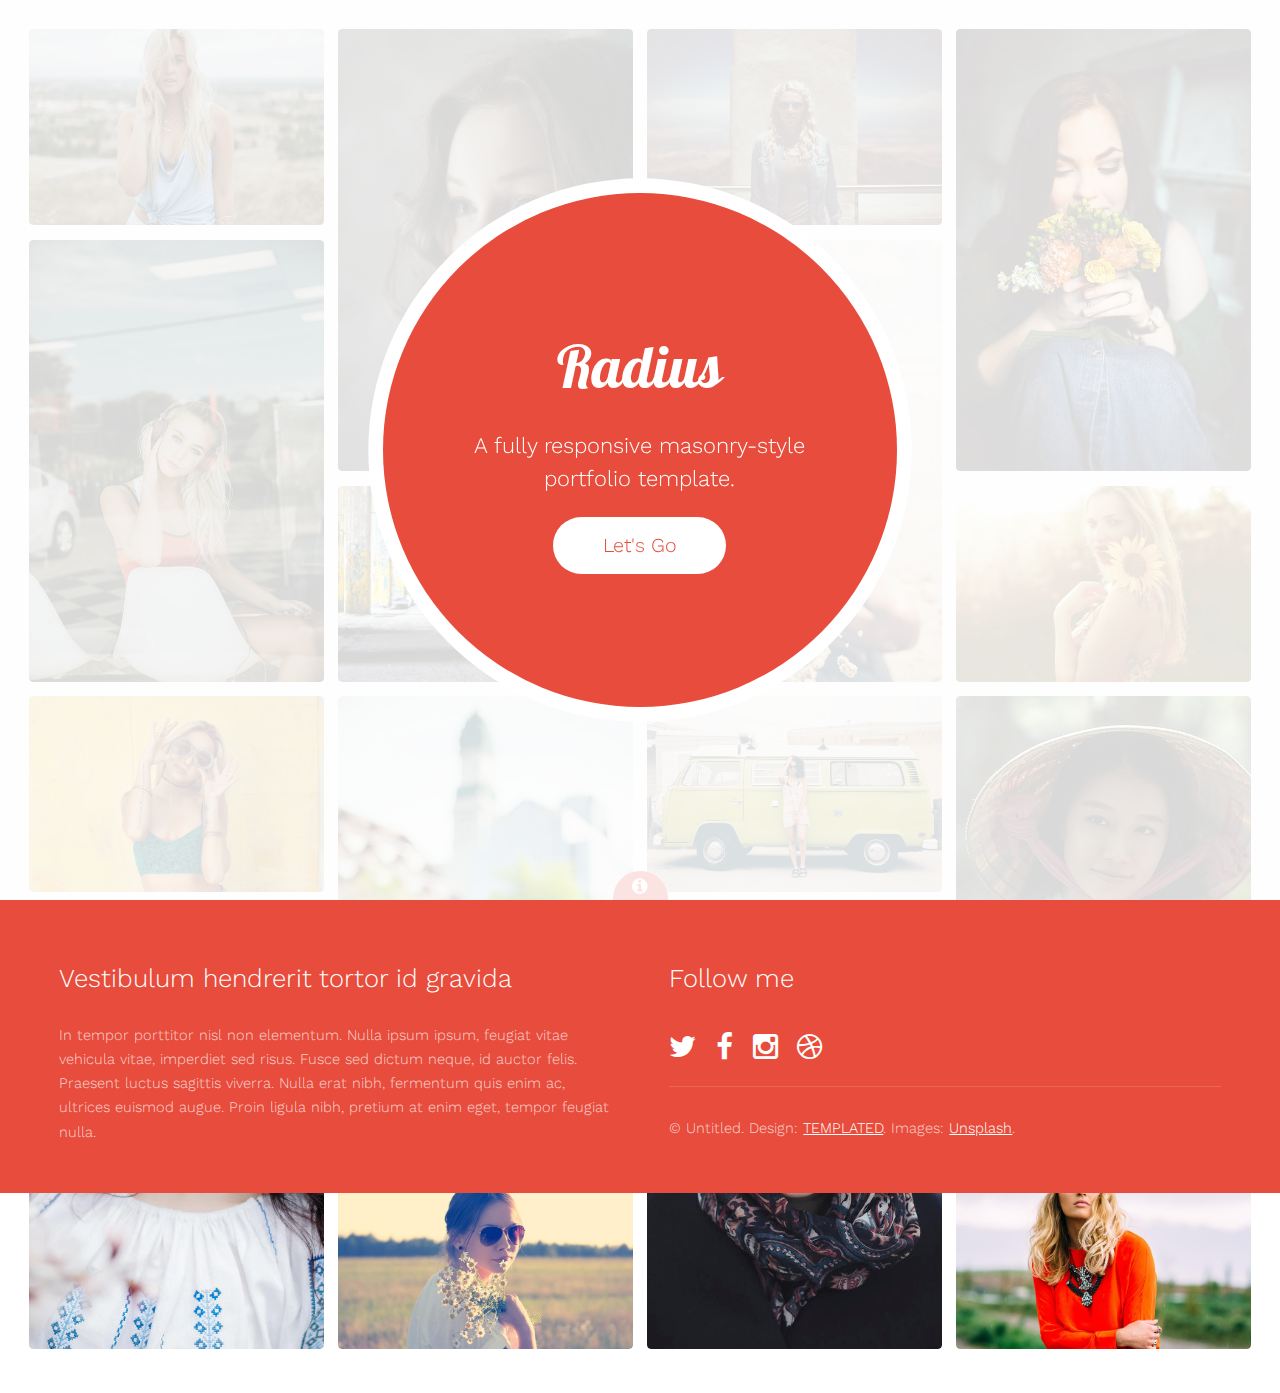
==== testweb/index.html @ 7a3df58a "add testweb" ====
<!DOCTYPE HTML>
<!--
	Radius by TEMPLATED
	templated.co @templatedco
	Released for free under the Creative Commons Attribution 3.0 license (templated.co/license)
-->
<html>
	<head>
		<title>Radius by TEMPLATED</title>
		<meta charset="utf-8" />
		<meta name="viewport" content="width=device-width, initial-scale=1" />
		<link rel="stylesheet" href="assets/css/main.css" />
	</head>
	<body>

		<!-- Header -->
			<header id="header">
				<div class="inner">
					<div class="content">
						<h1>Radius</h1>
						<h2>A fully responsive masonry-style<br />
						portfolio template.</h2>
						<a href="#" class="button big alt"><span>Let's Go</span></a>
					</div>
					<a href="#" class="button hidden"><span>Let's Go</span></a>
				</div>
			</header>

		<!-- Main -->
			<div id="main">
				<div class="inner">
					<div class="columns">

						<!-- Column 1 (horizontal, vertical, horizontal, vertical) -->
							<div class="image fit">
								<a href="detail1.html"><img src="images/pic01.jpg" alt="" /></a>
							</div>
							<div class="image fit">
								<a href="detail1.html"><img src="images/pic02.jpg" alt="" /></a>
							</div>
							<div class="image fit">
								<a href="detail1.html"><img src="images/pic03.jpg" alt="" /></a>
							</div>
							<div class="image fit">
								<a href="detail1.html"><img src="images/pic04.jpg" alt="" /></a>
							</div>

						<!-- Column 2 (vertical, horizontal, vertical, horizontal) -->
							<div class="image fit">
								<a href="detail1.html"><img src="images/pic06.jpg" alt="" /></a>
							</div>
							<div class="image fit">
								<a href="detail1.html"><img src="images/pic05.jpg" alt="" /></a>
							</div>
							<div class="image fit">
								<a href="detail1.html"><img src="images/pic08.jpg" alt="" /></a>
							</div>
							<div class="image fit">
								<a href="detail1.html"><img src="images/pic07.jpg" alt="" /></a>
							</div>

						<!-- Column 3 (horizontal, vertical, horizontal, vertical) -->
							<div class="image fit">
								<a href="detail1.html"><img src="images/pic09.jpg" alt="" /></a>
							</div>
							<div class="image fit">
								<a href="detail1.html"><img src="images/pic12.jpg" alt="" /></a>
							</div>
							<div class="image fit">
								<a href="detail1.html"><img src="images/pic11.jpg" alt="" /></a>
							</div>
							<div class="image fit">
								<a href="detail1.html"><img src="images/pic10.jpg" alt="" /></a>
							</div>

						<!-- Column 4 (vertical, horizontal, vertical, horizontal) -->
							<div class="image fit">
								<a href="detail1.html"><img src="images/pic13.jpg" alt="" /></a>
							</div>
							<div class="image fit">
								<a href="detail1.html"><img src="images/pic14.jpg" alt="" /></a>
							</div>
							<div class="image fit">
								<a href="detail1.html"><img src="images/pic15.jpg" alt="" /></a>
							</div>
							<div class="image fit">
								<a href="detail1.html"><img src="images/pic16.jpg" alt="" /></a>
							</div>

					</div>
				</div>
			</div>

		<!-- Footer -->
			<footer id="footer">
				<a href="#" class="info fa fa-info-circle"><span>About</span></a>
				<div class="inner">
					<div class="content">
						<h3>Vestibulum hendrerit tortor id gravida</h3>
						<p>In tempor porttitor nisl non elementum. Nulla ipsum ipsum, feugiat vitae vehicula vitae, imperdiet sed risus. Fusce sed dictum neque, id auctor felis. Praesent luctus sagittis viverra. Nulla erat nibh, fermentum quis enim ac, ultrices euismod augue. Proin ligula nibh, pretium at enim eget, tempor feugiat nulla.</p>
					</div>
					<div class="copyright">
						<h3>Follow me</h3>
						<ul class="icons">
							<li><a href="#" class="icon fa-twitter"><span class="label">Twitter</span></a></li>
							<li><a href="#" class="icon fa-facebook"><span class="label">Facebook</span></a></li>
							<li><a href="#" class="icon fa-instagram"><span class="label">Instagram</span></a></li>
							<li><a href="#" class="icon fa-dribbble"><span class="label">Dribbble</span></a></li>
						</ul>
						&copy; Untitled. Design: <a href="https://templated.co">TEMPLATED</a>. Images: <a href="https://unsplash.com/">Unsplash</a>.
					</div>
				</div>
			</footer>

		<!-- Scripts -->
			<script src="assets/js/jquery.min.js"></script>
			<script src="assets/js/skel.min.js"></script>
			<script src="assets/js/util.js"></script>
			<script src="assets/js/main.js"></script>

	</body>
</html>
---- testweb/assets/css/main.css ----
@import url(font-awesome.min.css);
@import url(https://fonts.googleapis.com/css?family=Pattaya|Work+Sans:400,200,300);

/*
	Radius by TEMPLATED
	templated.co @templatedco
	Released for free under the Creative Commons Attribution 3.0 license (templated.co/license)
*/

/* Reset */

	html, body, div, span, applet, object, iframe, h1, h2, h3, h4, h5, h6, p, blockquote, pre, a, abbr, acronym, address, big, cite, code, del, dfn, em, img, ins, kbd, q, s, samp, small, strike, strong, sub, sup, tt, var, b, u, i, center, dl, dt, dd, ol, ul, li, fieldset, form, label, legend, table, caption, tbody, tfoot, thead, tr, th, td, article, aside, canvas, details, embed, figure, figcaption, footer, header, hgroup, menu, nav, output, ruby, section, summary, time, mark, audio, video {
		margin: 0;
		padding: 0;
		border: 0;
		font-size: 100%;
		font: inherit;
		vertical-align: baseline;
	}

	article, aside, details, figcaption, figure, footer, header, hgroup, menu, nav, section {
		display: block;
	}

	body {
		line-height: 1;
	}

	ol, ul {
		list-style: none;
	}

	blockquote, q {
		quotes: none;
	}

	blockquote:before, blockquote:after, q:before, q:after {
		content: '';
		content: none;
	}

	table {
		border-collapse: collapse;
		border-spacing: 0;
	}

	body {
		-webkit-text-size-adjust: none;
	}

/* Box Model */

	*, *:before, *:after {
		-moz-box-sizing: border-box;
		-webkit-box-sizing: border-box;
		box-sizing: border-box;
	}

/* Basic */

	@-ms-viewport {
		width: device-width;
	}

	@media screen and (max-width: 480px) {

		html, body {
			min-width: 320px;
		}

	}

	body {
		background: #fff;
	}

		body.is-loading *, body.is-loading *:before, body.is-loading *:after {
			-moz-animation: none !important;
			-webkit-animation: none !important;
			-ms-animation: none !important;
			animation: none !important;
			-moz-transition: none !important;
			-webkit-transition: none !important;
			-ms-transition: none !important;
			transition: none !important;
		}

/* Type */

	body {
		background-color: #fff;
		color: #444;
	}

	body, input, select, textarea {
		font-family: "Work Sans", sans-serif;
		font-size: 13pt;
		font-weight: 300;
		line-height: 1.65;
	}

		@media screen and (max-width: 1680px) {

			body, input, select, textarea {
				font-size: 11pt;
			}

		}

		@media screen and (max-width: 1280px) {

			body, input, select, textarea {
				font-size: 11pt;
			}

		}

		@media screen and (max-width: 980px) {

			body, input, select, textarea {
				font-size: 12pt;
			}

		}

		@media screen and (max-width: 736px) {

			body, input, select, textarea {
				font-size: 12pt;
			}

		}

		@media screen and (max-width: 480px) {

			body, input, select, textarea {
				font-size: 12pt;
			}

		}

	a {
		text-decoration: underline;
		outline: 0;
	}

		a:hover {
			text-decoration: none;
		}

	strong, b {
		font-weight: 300;
	}

	em, i {
		font-style: italic;
	}

	p {
		margin: 0 0 2em 0;
	}

	h1, h2, h3, h4, h5, h6 {
		font-weight: 300;
		line-height: 1.5;
		margin: 0 0 1em 0;
	}

		h1 a, h2 a, h3 a, h4 a, h5 a, h6 a {
			color: inherit;
			text-decoration: none;
		}

	h2 {
		font-size: 1.75em;
	}

	h3 {
		font-size: 1.35em;
	}

	h4 {
		font-size: 1.1em;
	}

	h5 {
		font-size: 0.9em;
	}

	h6 {
		font-size: 0.7em;
	}

	sub {
		font-size: 0.8em;
		position: relative;
		top: 0.5em;
	}

	sup {
		font-size: 0.8em;
		position: relative;
		top: -0.5em;
	}

	blockquote {
		border-left: solid 4px;
		font-style: italic;
		margin: 0 0 2em 0;
		padding: 0.5em 0 0.5em 2em;
	}

	code {
		border-radius: 4px;
		border: solid 1px;
		font-family: "Courier New", monospace;
		font-size: 0.9em;
		margin: 0 0.25em;
		padding: 0.25em 0.65em;
	}

	pre {
		-webkit-overflow-scrolling: touch;
		font-family: "Courier New", monospace;
		font-size: 0.9em;
		margin: 0 0 2em 0;
	}

		pre code {
			display: block;
			line-height: 1.75;
			padding: 1em 1.5em;
			overflow-x: auto;
		}

	hr {
		border: 0;
		border-bottom: solid 1px;
		margin: 2em 0;
	}

		hr.major {
			margin: 3em 0;
		}

	.align-left {
		text-align: left;
	}

	.align-center {
		text-align: center;
	}

	.align-right {
		text-align: right;
	}

	input, select, textarea {
		color: #555;
	}

	a {
		color: #e74c3c;
	}

	strong, b {
		color: #555;
	}

	h1, h2, h3, h4, h5, h6 {
		color: #555;
	}

	blockquote {
		border-left-color: rgba(144, 144, 144, 0.25);
	}

	code {
		background: rgba(144, 144, 144, 0.075);
		border-color: rgba(144, 144, 144, 0.25);
	}

	hr {
		border-bottom-color: rgba(144, 144, 144, 0.25);
	}

/* Box */

	.box {
		border-radius: 4px;
		border: solid 1px;
		margin-bottom: 2em;
		padding: 1.5em;
	}

		.box > :last-child,
		.box > :last-child > :last-child,
		.box > :last-child > :last-child > :last-child {
			margin-bottom: 0;
		}

		.box.alt {
			border: 0;
			border-radius: 0;
			padding: 0;
		}

	.box {
		border-color: rgba(144, 144, 144, 0.25);
	}

/* Button */

	input[type="submit"],
	input[type="reset"],
	input[type="button"],
	button,
	.button {
		-moz-appearance: none;
		-webkit-appearance: none;
		-ms-appearance: none;
		appearance: none;
		-moz-transition: background-color 0.2s ease-in-out, color 0.2s ease-in-out;
		-webkit-transition: background-color 0.2s ease-in-out, color 0.2s ease-in-out;
		-ms-transition: background-color 0.2s ease-in-out, color 0.2s ease-in-out;
		transition: background-color 0.2s ease-in-out, color 0.2s ease-in-out;
		border-radius: 4px;
		border: 0;
		cursor: pointer;
		display: inline-block;
		font-weight: 300;
		height: 2.85em;
		line-height: 2.95em;
		padding: 0 2.5em;
		text-align: center;
		text-decoration: none;
		white-space: nowrap;
	}

		input[type="submit"].icon,
		input[type="reset"].icon,
		input[type="button"].icon,
		button.icon,
		.button.icon {
			padding-left: 1.35em;
		}

			input[type="submit"].icon:before,
			input[type="reset"].icon:before,
			input[type="button"].icon:before,
			button.icon:before,
			.button.icon:before {
				margin-right: 0.5em;
			}

		input[type="submit"].alt,
		input[type="reset"].alt,
		input[type="button"].alt,
		button.alt,
		.button.alt {
			background: #FFF;
			color: #e74c3c;
		}

		input[type="submit"].fit,
		input[type="reset"].fit,
		input[type="button"].fit,
		button.fit,
		.button.fit {
			display: block;
			margin: 0 0 1em 0;
			width: 100%;
		}

		input[type="submit"].small,
		input[type="reset"].small,
		input[type="button"].small,
		button.small,
		.button.small {
			font-size: 0.8em;
		}

		input[type="submit"].big,
		input[type="reset"].big,
		input[type="button"].big,
		button.big,
		.button.big {
			font-size: 1.35em;
		}

		input[type="submit"].disabled, input[type="submit"]:disabled,
		input[type="reset"].disabled,
		input[type="reset"]:disabled,
		input[type="button"].disabled,
		input[type="button"]:disabled,
		button.disabled,
		button:disabled,
		.button.disabled,
		.button:disabled {
			-moz-pointer-events: none;
			-webkit-pointer-events: none;
			-ms-pointer-events: none;
			pointer-events: none;
			opacity: 0.25;
		}

		@media screen and (max-width: 480px) {

			input[type="submit"],
			input[type="reset"],
			input[type="button"],
			button,
			.button {
				padding: 0;
			}

		}

/* Form */

	form {
		margin: 0 0 2em 0;
	}

	label {
		display: block;
		font-size: 0.9em;
		font-weight: 300;
		margin: 0 0 1em 0;
	}

	input[type="text"],
	input[type="password"],
	input[type="email"],
	select,
	textarea {
		-moz-appearance: none;
		-webkit-appearance: none;
		-ms-appearance: none;
		appearance: none;
		border-radius: 4px;
		border: none;
		border: solid 1px;
		color: inherit;
		display: block;
		outline: 0;
		padding: 0 1em;
		text-decoration: none;
		width: 100%;
	}

		input[type="text"]:invalid,
		input[type="password"]:invalid,
		input[type="email"]:invalid,
		select:invalid,
		textarea:invalid {
			box-shadow: none;
		}

	.select-wrapper {
		text-decoration: none;
		display: block;
		position: relative;
	}

		.select-wrapper:before {
			-moz-osx-font-smoothing: grayscale;
			-webkit-font-smoothing: antialiased;
			font-family: FontAwesome;
			font-style: normal;
			font-weight: normal;
			text-transform: none !important;
		}

		.select-wrapper:before {
			content: '\f078';
			display: block;
			height: 2.75em;
			line-height: 2.75em;
			pointer-events: none;
			position: absolute;
			right: 0;
			text-align: center;
			top: 0;
			width: 2.75em;
		}

		.select-wrapper select::-ms-expand {
			display: none;
		}

	input[type="text"],
	input[type="password"],
	input[type="email"],
	select {
		height: 2.75em;
	}

	textarea {
		padding: 0.75em 1em;
	}

	input[type="checkbox"],
	input[type="radio"] {
		-moz-appearance: none;
		-webkit-appearance: none;
		-ms-appearance: none;
		appearance: none;
		display: block;
		float: left;
		margin-right: -2em;
		opacity: 0;
		width: 1em;
		z-index: -1;
	}

		input[type="checkbox"] + label,
		input[type="radio"] + label {
			text-decoration: none;
			cursor: pointer;
			display: inline-block;
			font-size: 1em;
			font-weight: 300;
			padding-left: 2.4em;
			padding-right: 0.75em;
			position: relative;
		}

			input[type="checkbox"] + label:before,
			input[type="radio"] + label:before {
				-moz-osx-font-smoothing: grayscale;
				-webkit-font-smoothing: antialiased;
				font-family: FontAwesome;
				font-style: normal;
				font-weight: normal;
				text-transform: none !important;
			}

			input[type="checkbox"] + label:before,
			input[type="radio"] + label:before {
				border-radius: 4px;
				border: solid 1px;
				content: '';
				display: inline-block;
				height: 1.65em;
				left: 0;
				line-height: 1.58125em;
				position: absolute;
				text-align: center;
				top: 0;
				width: 1.65em;
			}

		input[type="checkbox"]:checked + label:before,
		input[type="radio"]:checked + label:before {
			content: '\f00c';
		}

	input[type="checkbox"] + label:before {
		border-radius: 4px;
	}

	input[type="radio"] + label:before {
		border-radius: 100%;
	}

	::-webkit-input-placeholder {
		opacity: 1.0;
	}

	:-moz-placeholder {
		opacity: 1.0;
	}

	::-moz-placeholder {
		opacity: 1.0;
	}

	:-ms-input-placeholder {
		opacity: 1.0;
	}

	.formerize-placeholder {
		opacity: 1.0;
	}

	label {
		color: #555;
	}

	input[type="text"],
	input[type="password"],
	input[type="email"],
	select,
	textarea {
		background: rgba(144, 144, 144, 0.075);
		border-color: rgba(144, 144, 144, 0.25);
	}

		input[type="text"]:focus,
		input[type="password"]:focus,
		input[type="email"]:focus,
		select:focus,
		textarea:focus {
			border-color: #e74c3c;
			box-shadow: 0 0 0 1px #e74c3c;
		}

	.select-wrapper:before {
		color: rgba(144, 144, 144, 0.25);
	}

	input[type="checkbox"] + label,
	input[type="radio"] + label {
		color: #444;
	}

		input[type="checkbox"] + label:before,
		input[type="radio"] + label:before {
			background: rgba(144, 144, 144, 0.075);
			border-color: rgba(144, 144, 144, 0.25);
		}

	input[type="checkbox"]:checked + label:before,
	input[type="radio"]:checked + label:before {
		background-color: #e74c3c;
		border-color: #e74c3c;
		color: #ffffff;
	}

	input[type="checkbox"]:focus + label:before,
	input[type="radio"]:focus + label:before {
		border-color: #e74c3c;
		box-shadow: 0 0 0 1px #e74c3c;
	}

	::-webkit-input-placeholder {
		color: #bbb !important;
	}

	:-moz-placeholder {
		color: #bbb !important;
	}

	::-moz-placeholder {
		color: #bbb !important;
	}

	:-ms-input-placeholder {
		color: #bbb !important;
	}

	.formerize-placeholder {
		color: #bbb !important;
	}

/* Icon */

	.icon {
		text-decoration: none;
		border-bottom: none;
		position: relative;
	}

		.icon:before {
			-moz-osx-font-smoothing: grayscale;
			-webkit-font-smoothing: antialiased;
			font-family: FontAwesome;
			font-style: normal;
			font-weight: normal;
			text-transform: none !important;
		}

		.icon > .label {
			display: none;
		}

/* Image */

	.image {
		border-radius: 4px;
		border: 0;
		display: inline-block;
		position: relative;
	}

		.image img {
			border-radius: 4px;
			display: block;
		}

		.image.left, .image.right {
			max-width: 40%;
		}

			.image.left img, .image.right img {
				width: 100%;
			}

		.image.left {
			float: left;
			margin: 0 1.5em 1em 0;
			top: 0.25em;
		}

		.image.right {
			float: right;
			margin: 0 0 1em 1.5em;
			top: 0.25em;
		}

		.image.fit {
			display: block;
			margin: 0 0 2em 0;
			width: 100%;
		}

			.image.fit img {
				width: 100%;
			}

		.image.main {
			display: block;
			margin: 0 0 3em 0;
			width: 100%;
		}

			.image.main img {
				width: 100%;
			}

/* List */

	ol {
		list-style: decimal;
		margin: 0 0 2em 0;
		padding-left: 1.25em;
	}

		ol li {
			padding-left: 0.25em;
		}

	ul {
		list-style: disc;
		margin: 0 0 2em 0;
		padding-left: 1em;
	}

		ul li {
			padding-left: 0.5em;
		}

		ul.alt {
			list-style: none;
			padding-left: 0;
		}

			ul.alt li {
				border-top: solid 1px;
				padding: 0.5em 0;
			}

				ul.alt li:first-child {
					border-top: 0;
					padding-top: 0;
				}

		ul.icons {
			cursor: default;
			list-style: none;
			padding-left: 0;
		}

			ul.icons li {
				display: inline-block;
				padding: 0 1em 0 0;
			}

				ul.icons li:last-child {
					padding-right: 0;
				}

				ul.icons li .icon:before {
					font-size: 2em;
				}

		ul.actions {
			cursor: default;
			list-style: none;
			padding-left: 0;
		}

			ul.actions li {
				display: inline-block;
				padding: 0 1em 0 0;
				vertical-align: middle;
			}

				ul.actions li:last-child {
					padding-right: 0;
				}

			ul.actions.small li {
				padding: 0 0.5em 0 0;
			}

			ul.actions.vertical li {
				display: block;
				padding: 1em 0 0 0;
			}

				ul.actions.vertical li:first-child {
					padding-top: 0;
				}

				ul.actions.vertical li > * {
					margin-bottom: 0;
				}

			ul.actions.vertical.small li {
				padding: 0.5em 0 0 0;
			}

				ul.actions.vertical.small li:first-child {
					padding-top: 0;
				}

			ul.actions.fit {
				display: table;
				margin-left: -1em;
				padding: 0;
				table-layout: fixed;
				width: calc(100% + 1em);
			}

				ul.actions.fit li {
					display: table-cell;
					padding: 0 0 0 1em;
				}

					ul.actions.fit li > * {
						margin-bottom: 0;
					}

				ul.actions.fit.small {
					margin-left: -0.5em;
					width: calc(100% + 0.5em);
				}

					ul.actions.fit.small li {
						padding: 0 0 0 0.5em;
					}

			@media screen and (max-width: 480px) {

				ul.actions {
					margin: 0 0 2em 0;
				}

					ul.actions li {
						padding: 1em 0 0 0;
						display: block;
						text-align: center;
						width: 100%;
					}

						ul.actions li:first-child {
							padding-top: 0;
						}

						ul.actions li > * {
							width: 100%;
							margin: 0 !important;
						}

							ul.actions li > *.icon:before {
								margin-left: -2em;
							}

					ul.actions.small li {
						padding: 0.5em 0 0 0;
					}

						ul.actions.small li:first-child {
							padding-top: 0;
						}

			}

	dl {
		margin: 0 0 2em 0;
	}

		dl dt {
			display: block;
			font-weight: 300;
			margin: 0 0 1em 0;
		}

		dl dd {
			margin-left: 2em;
		}

	ul.alt li {
		border-top-color: rgba(144, 144, 144, 0.25);
	}

/* Columns */

	.columns {
		position: relative;
		-moz-column-count: 4;
		-webkit-column-count: 4;
		column-count: 4;
		-moz-column-gap: 1em;
		-webkit-column-gap: 1em;
		column-gap: 1em;
	}

		.columns .image {
			position: relative;
			display: inline-block;
			margin: 0 0 .5em;
			width: 100%;
			overflow: hidden;
		}

			.columns .image img {
				-moz-transition: -moz-transform 0.2s ease-in-out;
				-webkit-transition: -webkit-transform 0.2s ease-in-out;
				-ms-transition: -ms-transform 0.2s ease-in-out;
				transition: transform 0.2s ease-in-out;
				-webkit-backface-visibility: hidden;
				-webkit-transform: translate3D(0, 0, 0);
			}

			.columns .image:hover img {
				-moz-transform: scale(1.1);
				-webkit-transform: scale(1.1);
				-ms-transform: scale(1.1);
				transform: scale(1.1);
			}

		@media screen and (max-width: 736px) {

			.columns {
				-moz-column-count: 2;
				-webkit-column-count: 2;
				column-count: 2;
			}

		}

		@media screen and (max-width: 480px) {

			.columns {
				-moz-column-count: 1;
				-webkit-column-count: 1;
				column-count: 1;
			}

		}

/* Preview */

	#preview {
		position: relative;
		padding: 1em;
	}

		#preview .inner {
			max-width: 70em;
			margin: 0 auto;
		}

		#preview .image {
			margin: 0;
		}

		#preview.vertical .inner {
			display: -ms-flexbox;
			display: -moz-flex;
			display: -webkit-flex;
			display: -ms-flex;
			display: flex;
		}

			#preview.vertical .inner .image {
				-ms-flex: 1 1 calc(100% - 50px);
				flex: 1 1 calc(100% - 50px);
				max-width: 100%;
				width: 50%;
			}

			#preview.vertical .inner .content {
				-ms-flex: 1 1 calc(100% - 50px);
				flex: 1 1 calc(100% - 50px);
				max-width: 100%;
				width: 50%;
			}

		#preview .nav {
			-moz-transition: background-color 0.2s ease-in-out;
			-webkit-transition: background-color 0.2s ease-in-out;
			-ms-transition: background-color 0.2s ease-in-out;
			transition: background-color 0.2s ease-in-out;
			position: fixed;
			height: 2em;
			width: 2em;
			background: #fff;
			border-radius: 100%;
			line-height: 2em;
			top: 50%;
			font-size: 1.75em;
			text-align: center;
			z-index: 10003;
		}

			#preview .nav:hover {
				background: #FFF;
			}

			#preview .nav.previous {
				left: -.4em;
			}

			#preview .nav.next {
				right: -.4em;
			}

		#preview .content {
			padding: 3em 2em;
		}

			#preview .content header h2 {
				font-size: 2.5em;
				color: #e74c3c;
			}

		@media screen and (max-width: 1680px) {

			#preview .inner {
				max-width: 55em;
			}

		}

		@media screen and (max-width: 980px) {

			#preview.vertical .inner {
				-moz-flex-wrap: wrap;
				-webkit-flex-wrap: wrap;
				-ms-flex-wrap: wrap;
				flex-wrap: wrap;
			}

		}

		@media screen and (max-width: 736px) {

			#preview .content {
				padding: 2em;
			}

				#preview .content header h2 {
					font-size: 2em;
				}

		}

/* Section/Article */

	section.special, article.special {
		text-align: center;
	}

	header p {
		position: relative;
		margin: 0 0 1.5em 0;
	}

	header h2 + p {
		font-size: 1.25em;
		margin-top: -1em;
	}

	header h3 + p {
		font-size: 1.1em;
		margin-top: -0.8em;
	}

	header h4 + p,
	header h5 + p,
	header h6 + p {
		font-size: 0.9em;
		margin-top: -0.6em;
	}

	header p {
		color: #bbb;
	}

/* Table */

	.table-wrapper {
		-webkit-overflow-scrolling: touch;
		overflow-x: auto;
	}

	table {
		margin: 0 0 2em 0;
		width: 100%;
	}

		table tbody tr {
			border: solid 1px;
			border-left: 0;
			border-right: 0;
		}

		table td {
			padding: 0.75em 0.75em;
		}

		table th {
			font-size: 0.9em;
			font-weight: 300;
			padding: 0 0.75em 0.75em 0.75em;
			text-align: left;
		}

		table thead {
			border-bottom: solid 2px;
		}

		table tfoot {
			border-top: solid 2px;
		}

		table.alt {
			border-collapse: separate;
		}

			table.alt tbody tr td {
				border: solid 1px;
				border-left-width: 0;
				border-top-width: 0;
			}

				table.alt tbody tr td:first-child {
					border-left-width: 1px;
				}

			table.alt tbody tr:first-child td {
				border-top-width: 1px;
			}

			table.alt thead {
				border-bottom: 0;
			}

			table.alt tfoot {
				border-top: 0;
			}

	table tbody tr {
		border-color: rgba(144, 144, 144, 0.25);
	}

		table tbody tr:nth-child(2n + 1) {
			background-color: rgba(144, 144, 144, 0.075);
		}

	table th {
		color: #555;
	}

	table thead {
		border-bottom-color: rgba(144, 144, 144, 0.25);
	}

	table tfoot {
		border-top-color: rgba(144, 144, 144, 0.25);
	}

	table.alt tbody tr td {
		border-color: rgba(144, 144, 144, 0.25);
	}

/* Header */

	#header {
		-moz-transition: background 1s ease-in-out, height 0.2s ease-in-out;
		-webkit-transition: background 1s ease-in-out, height 0.2s ease-in-out;
		-ms-transition: background 1s ease-in-out, height 0.2s ease-in-out;
		transition: background 1s ease-in-out, height 0.2s ease-in-out;
		display: -moz-flex;
		display: -webkit-flex;
		display: -ms-flex;
		display: flex;
		-moz-justify-content: center;
		-webkit-justify-content: center;
		-ms-justify-content: center;
		justify-content: center;
		-moz-align-items: center;
		-webkit-align-items: center;
		-ms-align-items: center;
		align-items: center;
		display: -ms-flexbox;
		-ms-flex-align: center;
		-ms-flex-pack: center;
		background: rgba(254, 254, 254, 0.85);
		position: fixed;
		top: 0;
		width: 100%;
		height: 100vh;
		z-index: 10001;
	}

		#header .inner {
			-moz-transition: height 0.2s ease-in-out, width 0.2s ease-in-out;
			-webkit-transition: height 0.2s ease-in-out, width 0.2s ease-in-out;
			-ms-transition: height 0.2s ease-in-out, width 0.2s ease-in-out;
			transition: height 0.2s ease-in-out, width 0.2s ease-in-out;
			display: -moz-flex;
			display: -webkit-flex;
			display: -ms-flex;
			display: flex;
			-moz-flex-direction: column;
			-webkit-flex-direction: column;
			-ms-flex-direction: column;
			flex-direction: column;
			-moz-justify-content: center;
			-webkit-justify-content: center;
			-ms-justify-content: center;
			justify-content: center;
			-moz-align-items: center;
			-webkit-align-items: center;
			-ms-align-items: center;
			align-items: center;
			display: -ms-flexbox;
			-ms-flex-align: center;
			-ms-flex-pack: center;
			background: #e74c3c;
			border-radius: 100%;
			width: 35em;
			height: 35em;
			padding: 4em;
			text-align: center;
			box-shadow: 0 0 0 1em #FFF;
			cursor: default;
		}

			#header .inner .content {
				-moz-transition: opacity 1s ease-in-out;
				-webkit-transition: opacity 1s ease-in-out;
				-ms-transition: opacity 1s ease-in-out;
				transition: opacity 1s ease-in-out;
				opacity: 1;
			}

				#header .inner .content h1 {
					font-size: 4em;
					font-family: 'Pattaya', sans-serif;
					margin: 0 0 .25em 0;
					color: #fff;
				}

				#header .inner .content h2 {
					font-size: 1.5em;
					color: #fff;
					margin: 0 0 1em 0;
				}

			#header .inner .button {
				-moz-transition: background 1s ease-in-out;
				-webkit-transition: background 1s ease-in-out;
				-ms-transition: background 1s ease-in-out;
				transition: background 1s ease-in-out;
				margin: 0;
				border-radius: 30px;
			}

				#header .inner .button.hidden {
					display: none;
					cursor: pointer;
				}

			#header .inner.hidden {
				display: none;
			}

		#header.hide, #header.preview {
			-moz-transition: background 0.2s ease-in-out, height 1s ease-in-out;
			-webkit-transition: background 0.2s ease-in-out, height 1s ease-in-out;
			-ms-transition: background 0.2s ease-in-out, height 1s ease-in-out;
			transition: background 0.2s ease-in-out, height 1s ease-in-out;
			background: none;
			height: 0;
		}

			#header.hide .inner, #header.preview .inner {
				height: 6em;
				width: 6em;
				padding: 2em;
			}

				#header.hide .inner .content, #header.preview .inner .content {
					opacity: 0;
				}

					#header.hide .inner .content h1, #header.preview .inner .content h1 {
						display: none;
					}

					#header.hide .inner .content h2, #header.preview .inner .content h2 {
						display: none;
					}

			#header.hide .button.big, #header.preview .button.big {
				display: none;
			}

			#header.hide .button.hidden, #header.preview .button.hidden {
				text-decoration: none;
				padding-top: 1.5em;
				padding-left: 0;
				padding-right: 0;
				background: none;
				display: inline-block;
			}

				#header.hide .button.hidden:before, #header.preview .button.hidden:before {
					-moz-osx-font-smoothing: grayscale;
					-webkit-font-smoothing: antialiased;
					font-family: FontAwesome;
					font-style: normal;
					font-weight: normal;
					text-transform: none !important;
				}

				#header.hide .button.hidden:before, #header.preview .button.hidden:before {
					content: '\f015';
					color: #FFF;
					font-size: 1.5em;
				}

				#header.hide .button.hidden span, #header.preview .button.hidden span {
					display: none;
				}

		@media screen and (max-width: 736px) {

			#header .inner {
				width: 25em;
				height: 25em;
				font-size: .75em;
				padding: 3em;
			}

		}

		@media screen and (max-width: 480px) {

			#header .inner {
				width: 26em;
				height: 26em;
				padding: 2em;
				font-size: .65em;
			}

				#header .inner .button {
					padding-left: 2em;
					padding-right: 2em;
				}

		}

/* Main */

	#main {
		padding: 2em;
	}

		#main .inner {
			max-width: 100%;
		}

/* Footer */

	#footer {
		-moz-transition: bottom 0.2s ease;
		-webkit-transition: bottom 0.2s ease;
		-ms-transition: bottom 0.2s ease;
		transition: bottom 0.2s ease;
		position: fixed;
		bottom: -20em;
		color: #FFF;
		left: 0;
		width: 100%;
		text-align: center;
		z-index: 9999;
	}

		#footer.show {
			bottom: 0;
		}

		#footer .info {
			position: relative;
			display: inline-block;
			text-decoration: none;
			border-radius: 50% 50% 0 0;
			background: #e74c3c;
			width: 3em;
			height: 3em;
			margin-bottom: -1.75em;
			color: #FFF;
			font-size: 1.25em;
			padding-top: .35em;
		}

			#footer .info span {
				display: none;
			}

		#footer .inner {
			display: -moz-flex;
			display: -webkit-flex;
			display: -ms-flex;
			display: flex;
			-moz-justify-content: center;
			-webkit-justify-content: center;
			-ms-justify-content: center;
			justify-content: center;
			-moz-align-items: stretch;
			-webkit-align-items: stretch;
			-ms-align-items: stretch;
			align-items: stretch;
			display: -ms-flexbox;
			-ms-flex-align: center;
			-ms-flex-pack: center;
			position: relative;
			z-index: 10003;
			background: #e74c3c;
			padding: 2em;
			height: 20em;
		}

			#footer .inner .content,
			#footer .inner .copyright {
				width: 50%;
				text-align: left;
				color: rgba(255, 255, 255, 0.75);
				padding: 2em;
				display: inline-block;
			}

				#footer .inner .content h3,
				#footer .inner .copyright h3 {
					color: #FFF;
					font-size: 1.75em;
				}

				#footer .inner .content a,
				#footer .inner .copyright a {
					color: #FFF;
				}

					#footer .inner .content a:hover,
					#footer .inner .copyright a:hover {
						color: rgba(255, 255, 255, 0.75);
					}

				#footer .inner .content p,
				#footer .inner .copyright p {
					margin: 0;
				}

			#footer .inner .copyright ul {
				border-bottom: 1px solid rgba(255, 255, 255, 0.15);
				padding-bottom: 1em;
			}

		@media screen and (max-width: 980px) {

			#footer {
				position: relative;
				bottom: 0;
			}

				#footer .inner {
					height: auto;
					display: block;
				}

					#footer .inner .content,
					#footer .inner .copyright {
						display: block;
						width: 100%;
						text-align: center;
					}

				#footer .info {
					display: none;
				}

		}

		@media screen and (max-width: 480px) {

			#footer .inner {
				padding: 2em;
			}

				#footer .inner .content,
				#footer .inner .copyright {
					padding: 1em;
				}

		}
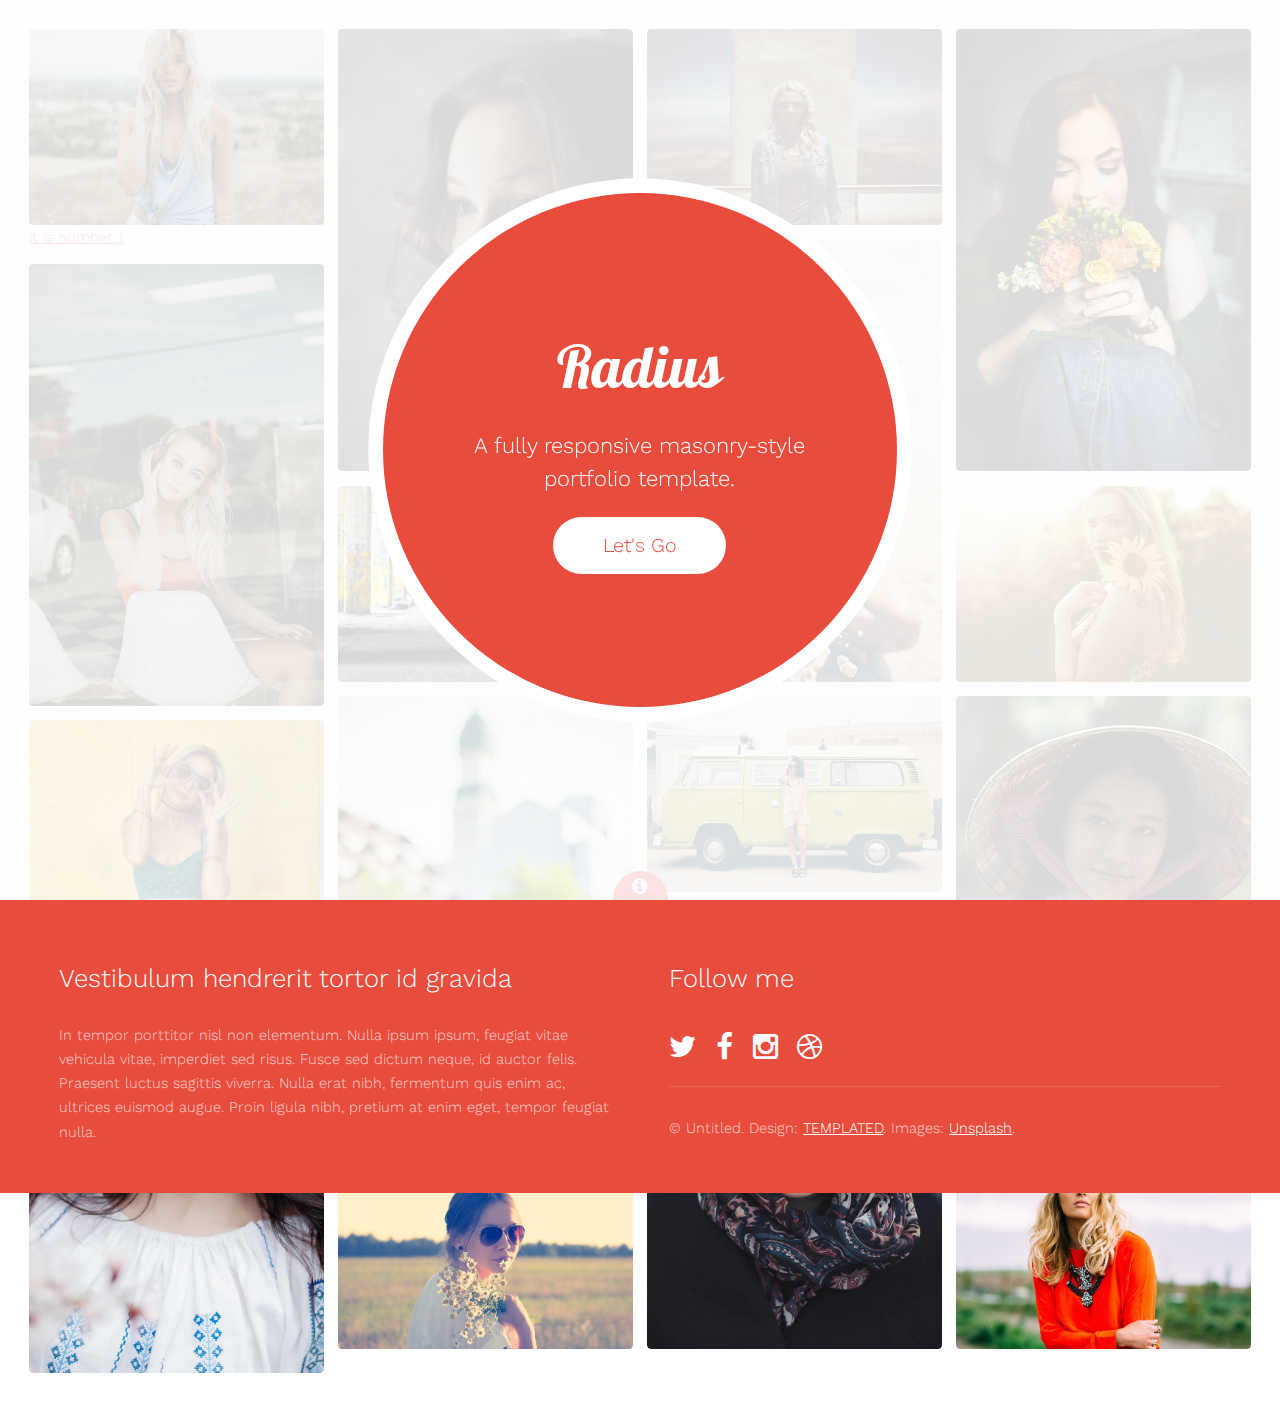
==== commit 521da9a5: "add number1" ====
--- a/testweb/index.html
+++ b/testweb/index.html
@@ -33,7 +33,7 @@
 
 						<!-- Column 1 (horizontal, vertical, horizontal, vertical) -->
 							<div class="image fit">
-								<a href="detail1.html"><img src="images/pic01.jpg" alt="" /></a>
+								<a href="detail1.html"><img src="images/pic01.jpg" alt="" />it is number 1 </a>
 							</div>
 							<div class="image fit">
 								<a href="detail1.html"><img src="images/pic02.jpg" alt="" /></a>
@@ -119,4 +119,4 @@
 			<script src="assets/js/main.js"></script>
 
 	</body>
-</html>+</html>
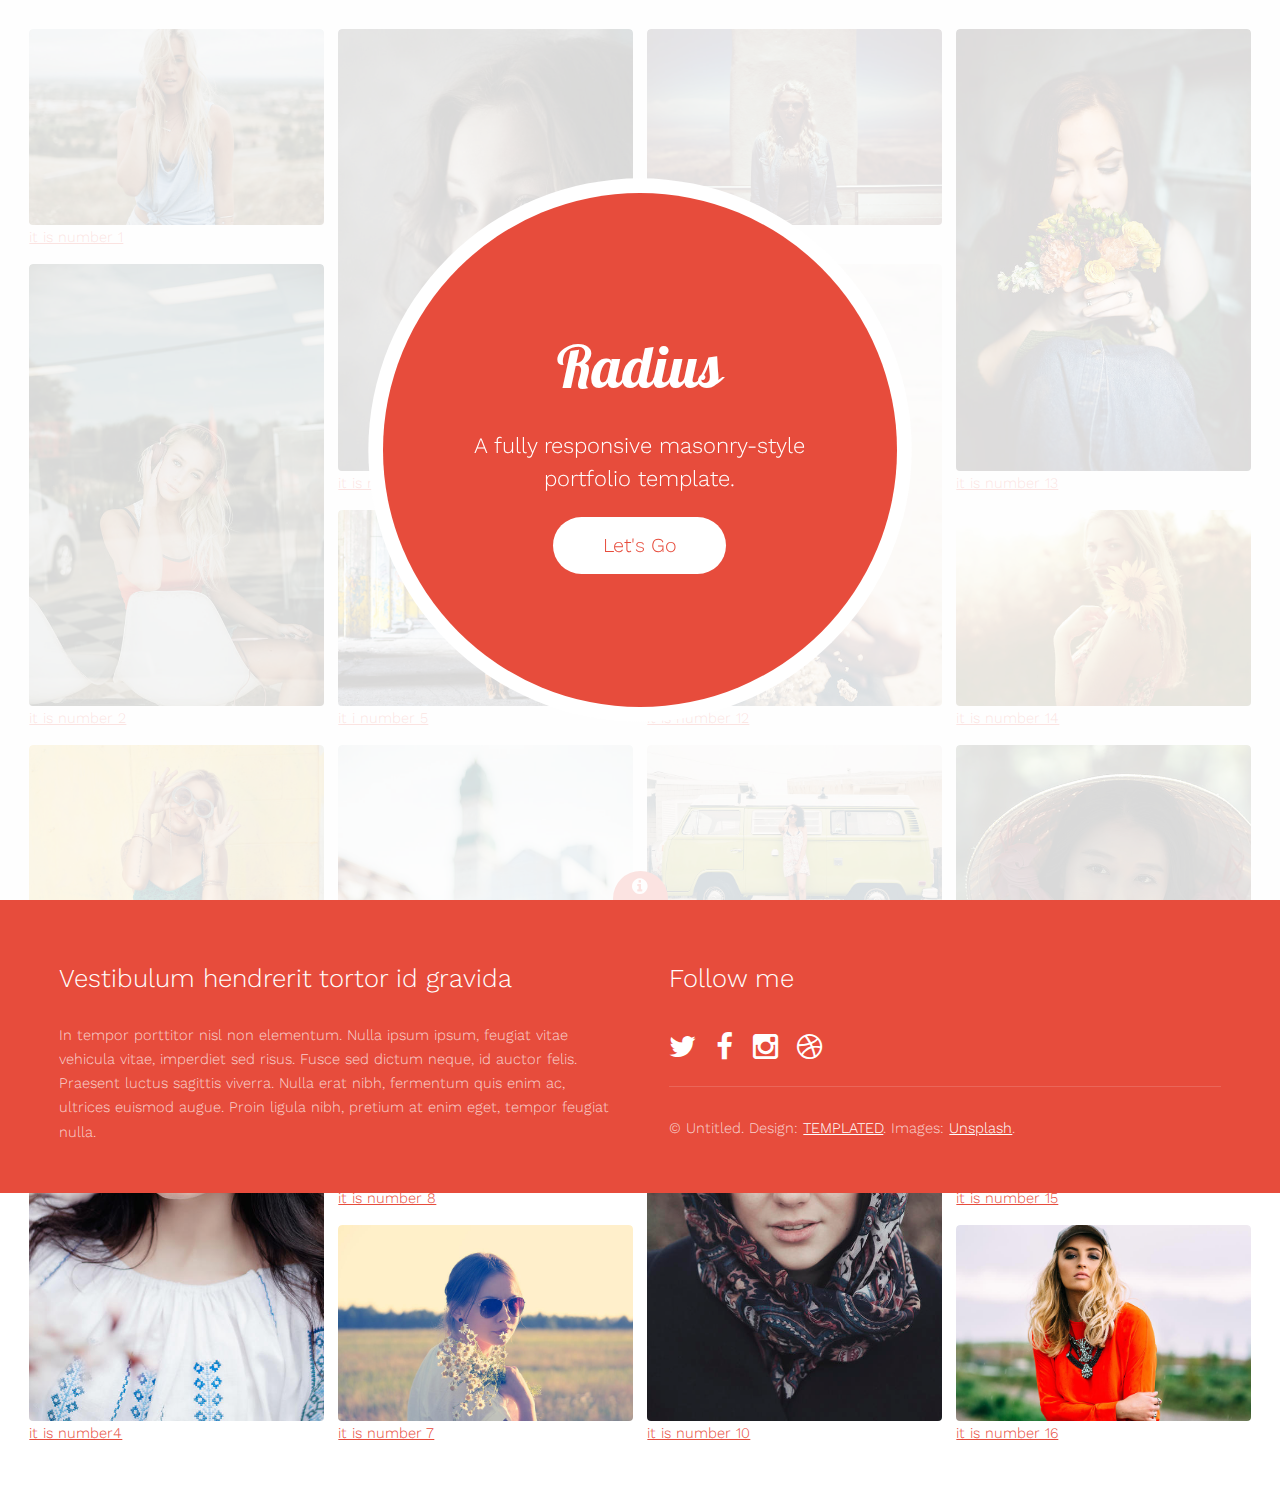
==== commit 27b59d28: "add a lot of number" ====
--- a/testweb/index.html
+++ b/testweb/index.html
@@ -36,55 +36,55 @@
 								<a href="detail1.html"><img src="images/pic01.jpg" alt="" />it is number 1 </a>
 							</div>
 							<div class="image fit">
-								<a href="detail1.html"><img src="images/pic02.jpg" alt="" /></a>
+								<a href="detail1.html"><img src="images/pic02.jpg" alt="" />it is number 2</a>
 							</div>
 							<div class="image fit">
-								<a href="detail1.html"><img src="images/pic03.jpg" alt="" /></a>
+								<a href="detail1.html"><img src="images/pic03.jpg" alt="" />it is number3</a>
 							</div>
 							<div class="image fit">
-								<a href="detail1.html"><img src="images/pic04.jpg" alt="" /></a>
+								<a href="detail1.html"><img src="images/pic04.jpg" alt="" />it is number4</a>
 							</div>
 
 						<!-- Column 2 (vertical, horizontal, vertical, horizontal) -->
 							<div class="image fit">
-								<a href="detail1.html"><img src="images/pic06.jpg" alt="" /></a>
+								<a href="detail1.html"><img src="images/pic06.jpg" alt="" />it is number 6</a>
 							</div>
 							<div class="image fit">
-								<a href="detail1.html"><img src="images/pic05.jpg" alt="" /></a>
+								<a href="detail1.html"><img src="images/pic05.jpg" alt="" />it i number 5</a>
 							</div>
 							<div class="image fit">
-								<a href="detail1.html"><img src="images/pic08.jpg" alt="" /></a>
+								<a href="detail1.html"><img src="images/pic08.jpg" alt="" />it is number 8</a>
 							</div>
 							<div class="image fit">
-								<a href="detail1.html"><img src="images/pic07.jpg" alt="" /></a>
+								<a href="detail1.html"><img src="images/pic07.jpg" alt="" />it is number 7</a>
 							</div>
 
 						<!-- Column 3 (horizontal, vertical, horizontal, vertical) -->
 							<div class="image fit">
-								<a href="detail1.html"><img src="images/pic09.jpg" alt="" /></a>
+								<a href="detail1.html"><img src="images/pic09.jpg" alt="" />it is number 9</a>
 							</div>
 							<div class="image fit">
-								<a href="detail1.html"><img src="images/pic12.jpg" alt="" /></a>
+								<a href="detail1.html"><img src="images/pic12.jpg" alt="" />it is number 12</a>
 							</div>
 							<div class="image fit">
-								<a href="detail1.html"><img src="images/pic11.jpg" alt="" /></a>
+								<a href="detail1.html"><img src="images/pic11.jpg" alt="" />it is number 11</a>
 							</div>
 							<div class="image fit">
-								<a href="detail1.html"><img src="images/pic10.jpg" alt="" /></a>
+								<a href="detail1.html"><img src="images/pic10.jpg" alt="" />it is number 10</a>
 							</div>
 
 						<!-- Column 4 (vertical, horizontal, vertical, horizontal) -->
 							<div class="image fit">
-								<a href="detail1.html"><img src="images/pic13.jpg" alt="" /></a>
+								<a href="detail1.html"><img src="images/pic13.jpg" alt="" />it is number 13</a>
 							</div>
 							<div class="image fit">
-								<a href="detail1.html"><img src="images/pic14.jpg" alt="" /></a>
+								<a href="detail1.html"><img src="images/pic14.jpg" alt="" />it is number 14</a>
 							</div>
 							<div class="image fit">
-								<a href="detail1.html"><img src="images/pic15.jpg" alt="" /></a>
+								<a href="detail1.html"><img src="images/pic15.jpg" alt="" />it is number 15</a>
 							</div>
 							<div class="image fit">
-								<a href="detail1.html"><img src="images/pic16.jpg" alt="" /></a>
+								<a href="detail1.html"><img src="images/pic16.jpg" alt="" />it is number 16</a>
 							</div>
 
 					</div>
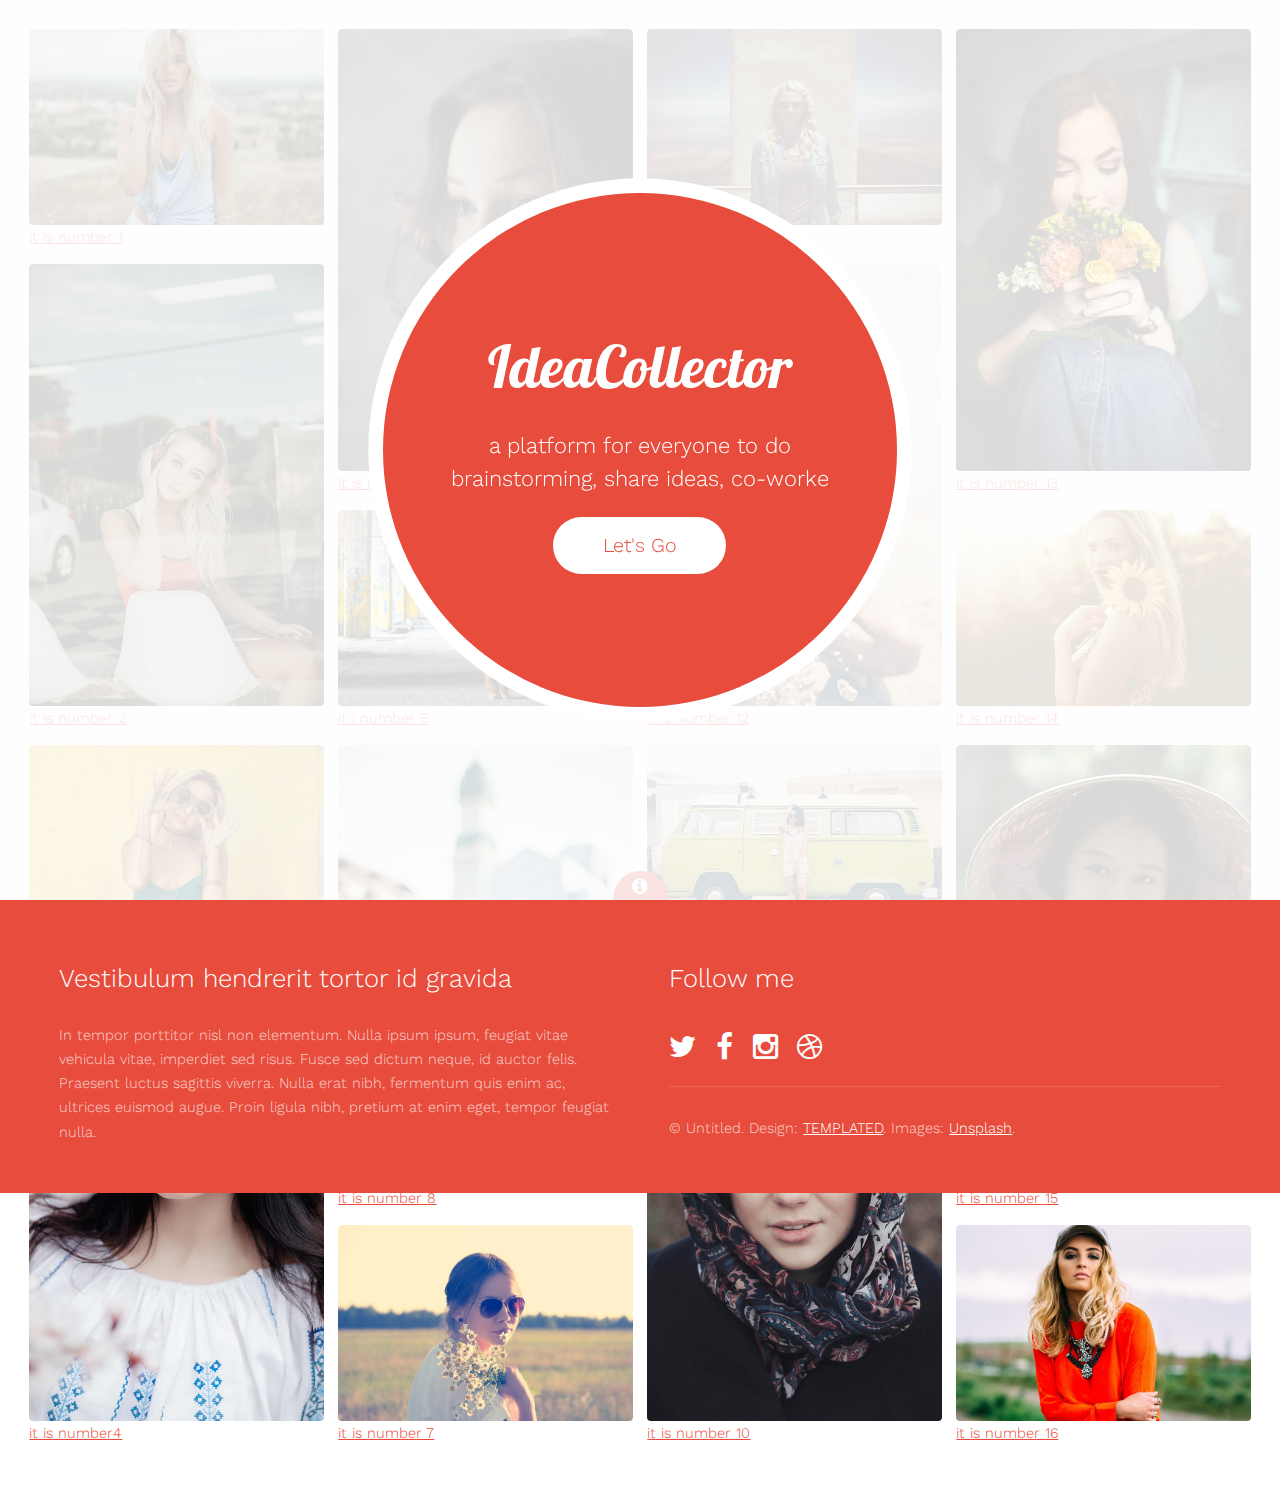
==== commit fa25f39b: "change the web name" ====
--- a/testweb/index.html
+++ b/testweb/index.html
@@ -17,9 +17,8 @@
 			<header id="header">
 				<div class="inner">
 					<div class="content">
-						<h1>Radius</h1>
-						<h2>A fully responsive masonry-style<br />
-						portfolio template.</h2>
+						<h1>IdeaCollector</h1>
+						<h2>a platform for everyone to do brainstorming, share ideas, co-worke<br /></h2>
 						<a href="#" class="button big alt"><span>Let's Go</span></a>
 					</div>
 					<a href="#" class="button hidden"><span>Let's Go</span></a>
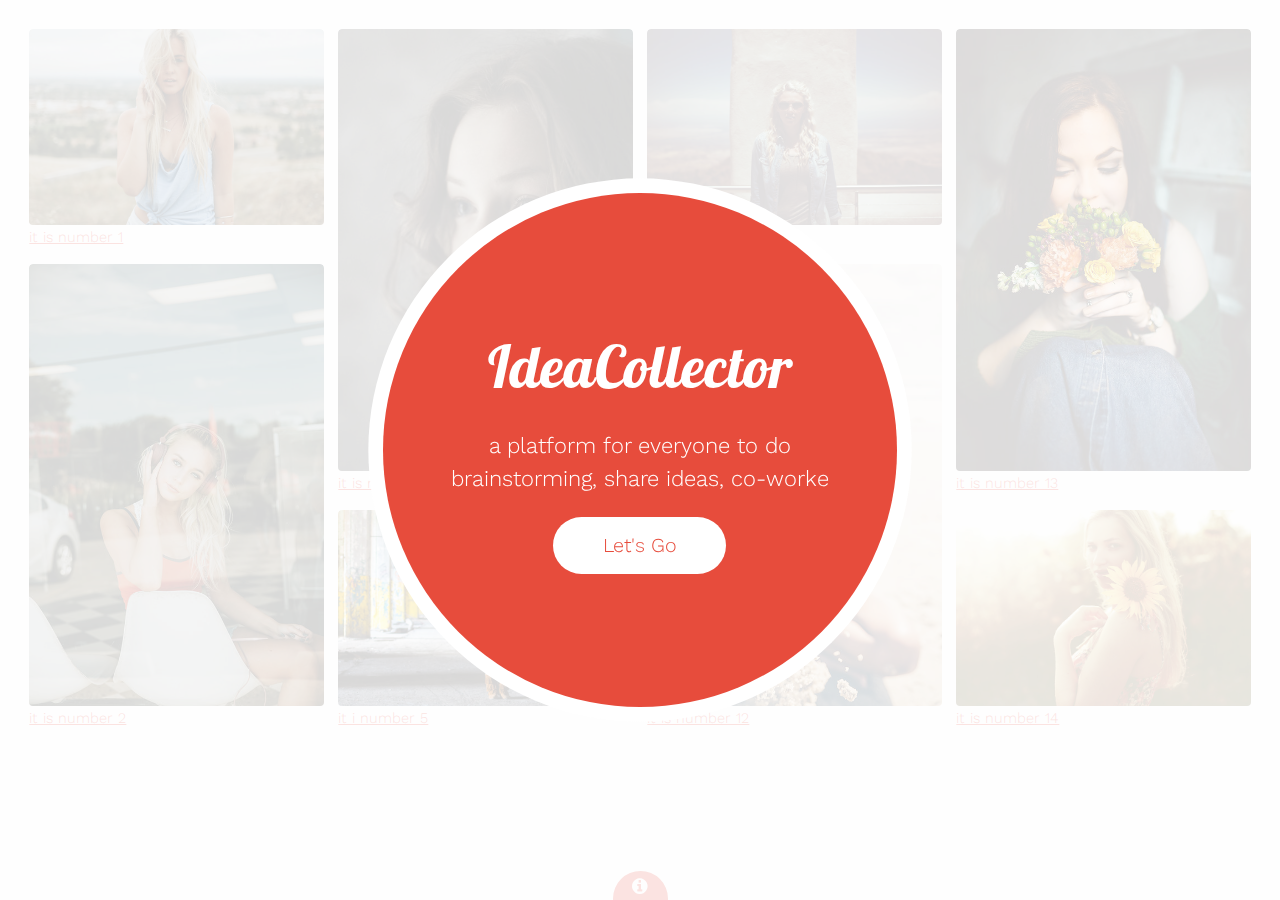
==== commit 7ba5d4d8: "delete some elements" ====
--- a/testweb/index.html
+++ b/testweb/index.html
@@ -37,12 +37,12 @@
 							<div class="image fit">
 								<a href="detail1.html"><img src="images/pic02.jpg" alt="" />it is number 2</a>
 							</div>
-							<div class="image fit">
+							<!-- <div class="image fit">
 								<a href="detail1.html"><img src="images/pic03.jpg" alt="" />it is number3</a>
 							</div>
 							<div class="image fit">
 								<a href="detail1.html"><img src="images/pic04.jpg" alt="" />it is number4</a>
-							</div>
+							</div>-->
 
 						<!-- Column 2 (vertical, horizontal, vertical, horizontal) -->
 							<div class="image fit">
@@ -51,12 +51,12 @@
 							<div class="image fit">
 								<a href="detail1.html"><img src="images/pic05.jpg" alt="" />it i number 5</a>
 							</div>
-							<div class="image fit">
+							<!-- <div class="image fit">
 								<a href="detail1.html"><img src="images/pic08.jpg" alt="" />it is number 8</a>
 							</div>
 							<div class="image fit">
 								<a href="detail1.html"><img src="images/pic07.jpg" alt="" />it is number 7</a>
-							</div>
+							</div> -->
 
 						<!-- Column 3 (horizontal, vertical, horizontal, vertical) -->
 							<div class="image fit">
@@ -65,12 +65,12 @@
 							<div class="image fit">
 								<a href="detail1.html"><img src="images/pic12.jpg" alt="" />it is number 12</a>
 							</div>
-							<div class="image fit">
+							<!-- <div class="image fit">
 								<a href="detail1.html"><img src="images/pic11.jpg" alt="" />it is number 11</a>
 							</div>
 							<div class="image fit">
 								<a href="detail1.html"><img src="images/pic10.jpg" alt="" />it is number 10</a>
-							</div>
+							</div> -->
 
 						<!-- Column 4 (vertical, horizontal, vertical, horizontal) -->
 							<div class="image fit">
@@ -79,12 +79,12 @@
 							<div class="image fit">
 								<a href="detail1.html"><img src="images/pic14.jpg" alt="" />it is number 14</a>
 							</div>
-							<div class="image fit">
+							<!-- <div class="image fit">
 								<a href="detail1.html"><img src="images/pic15.jpg" alt="" />it is number 15</a>
 							</div>
 							<div class="image fit">
 								<a href="detail1.html"><img src="images/pic16.jpg" alt="" />it is number 16</a>
-							</div>
+							</div> -->
 
 					</div>
 				</div>
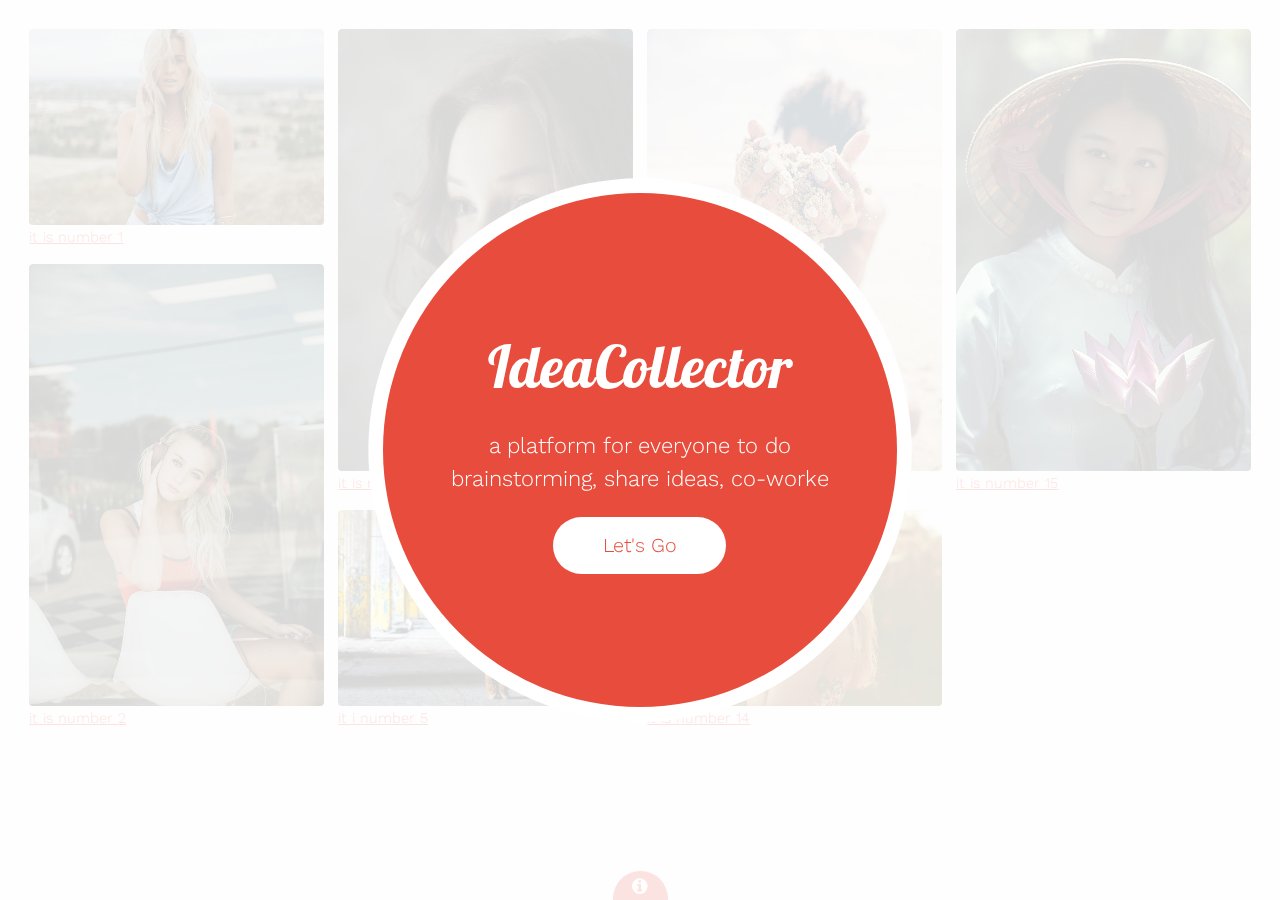
==== commit 004fec36: "delete and add some elements" ====
--- a/testweb/index.html
+++ b/testweb/index.html
@@ -59,9 +59,9 @@
 							</div> -->
 
 						<!-- Column 3 (horizontal, vertical, horizontal, vertical) -->
-							<div class="image fit">
+							<!-- <div class="image fit">
 								<a href="detail1.html"><img src="images/pic09.jpg" alt="" />it is number 9</a>
-							</div>
+							</div> -->
 							<div class="image fit">
 								<a href="detail1.html"><img src="images/pic12.jpg" alt="" />it is number 12</a>
 							</div>
@@ -73,15 +73,15 @@
 							</div> -->
 
 						<!-- Column 4 (vertical, horizontal, vertical, horizontal) -->
-							<div class="image fit">
+							<!-- <div class="image fit">
 								<a href="detail1.html"><img src="images/pic13.jpg" alt="" />it is number 13</a>
-							</div>
+							</div> -->
 							<div class="image fit">
 								<a href="detail1.html"><img src="images/pic14.jpg" alt="" />it is number 14</a>
 							</div>
-							<!-- <div class="image fit">
+							<div class="image fit">
 								<a href="detail1.html"><img src="images/pic15.jpg" alt="" />it is number 15</a>
-							</div>
+							<!-- </div>
 							<div class="image fit">
 								<a href="detail1.html"><img src="images/pic16.jpg" alt="" />it is number 16</a>
 							</div> -->
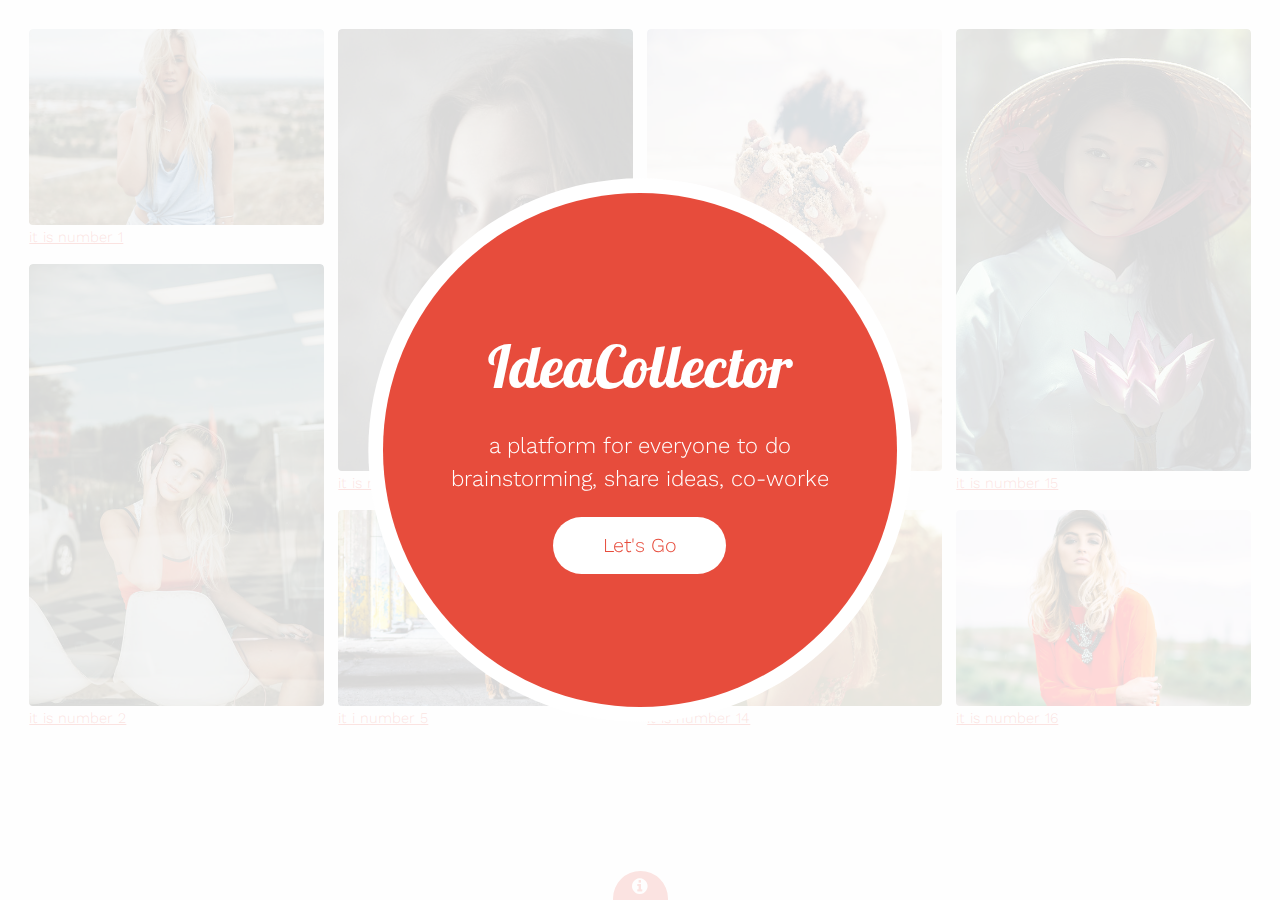
==== commit 757e363e: "add number 16 elements" ====
--- a/testweb/index.html
+++ b/testweb/index.html
@@ -81,10 +81,10 @@
 							</div>
 							<div class="image fit">
 								<a href="detail1.html"><img src="images/pic15.jpg" alt="" />it is number 15</a>
-							<!-- </div>
+							</div>
 							<div class="image fit">
 								<a href="detail1.html"><img src="images/pic16.jpg" alt="" />it is number 16</a>
-							</div> -->
+							</div>
 
 					</div>
 				</div>
